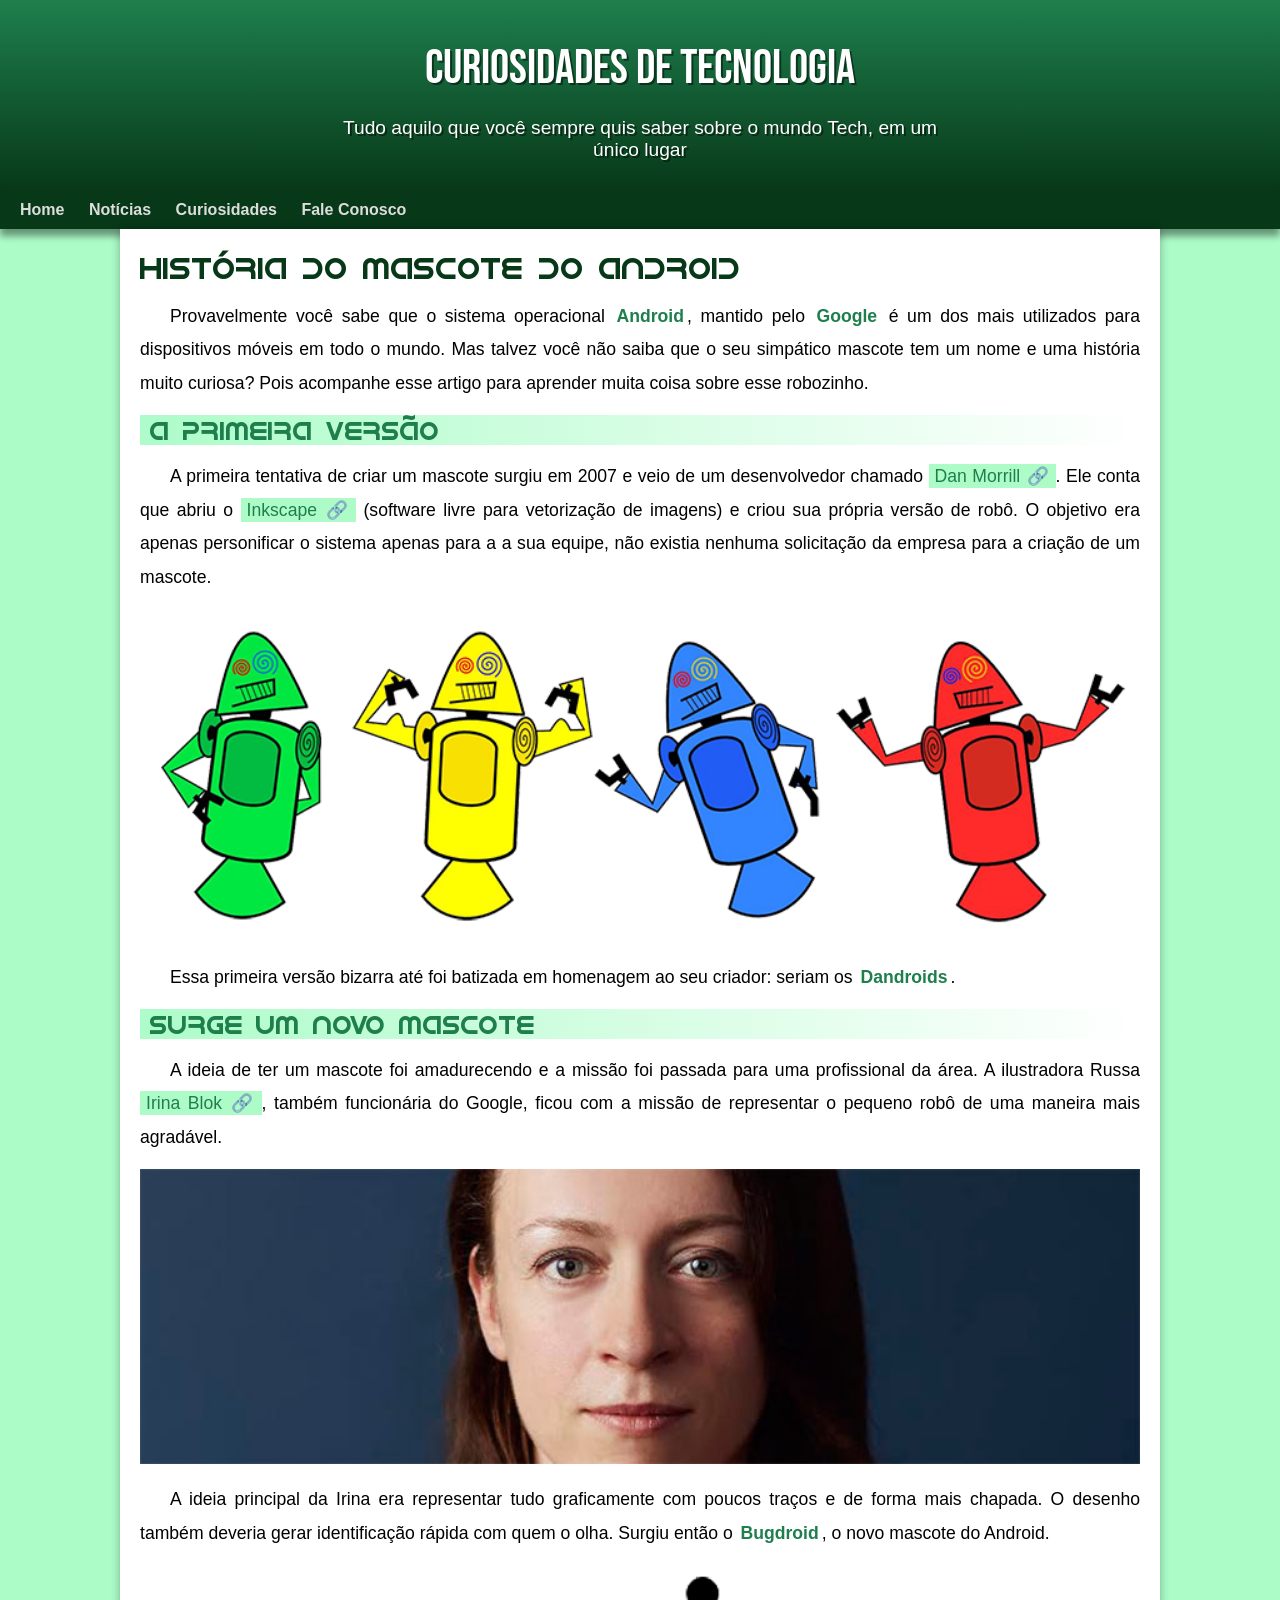
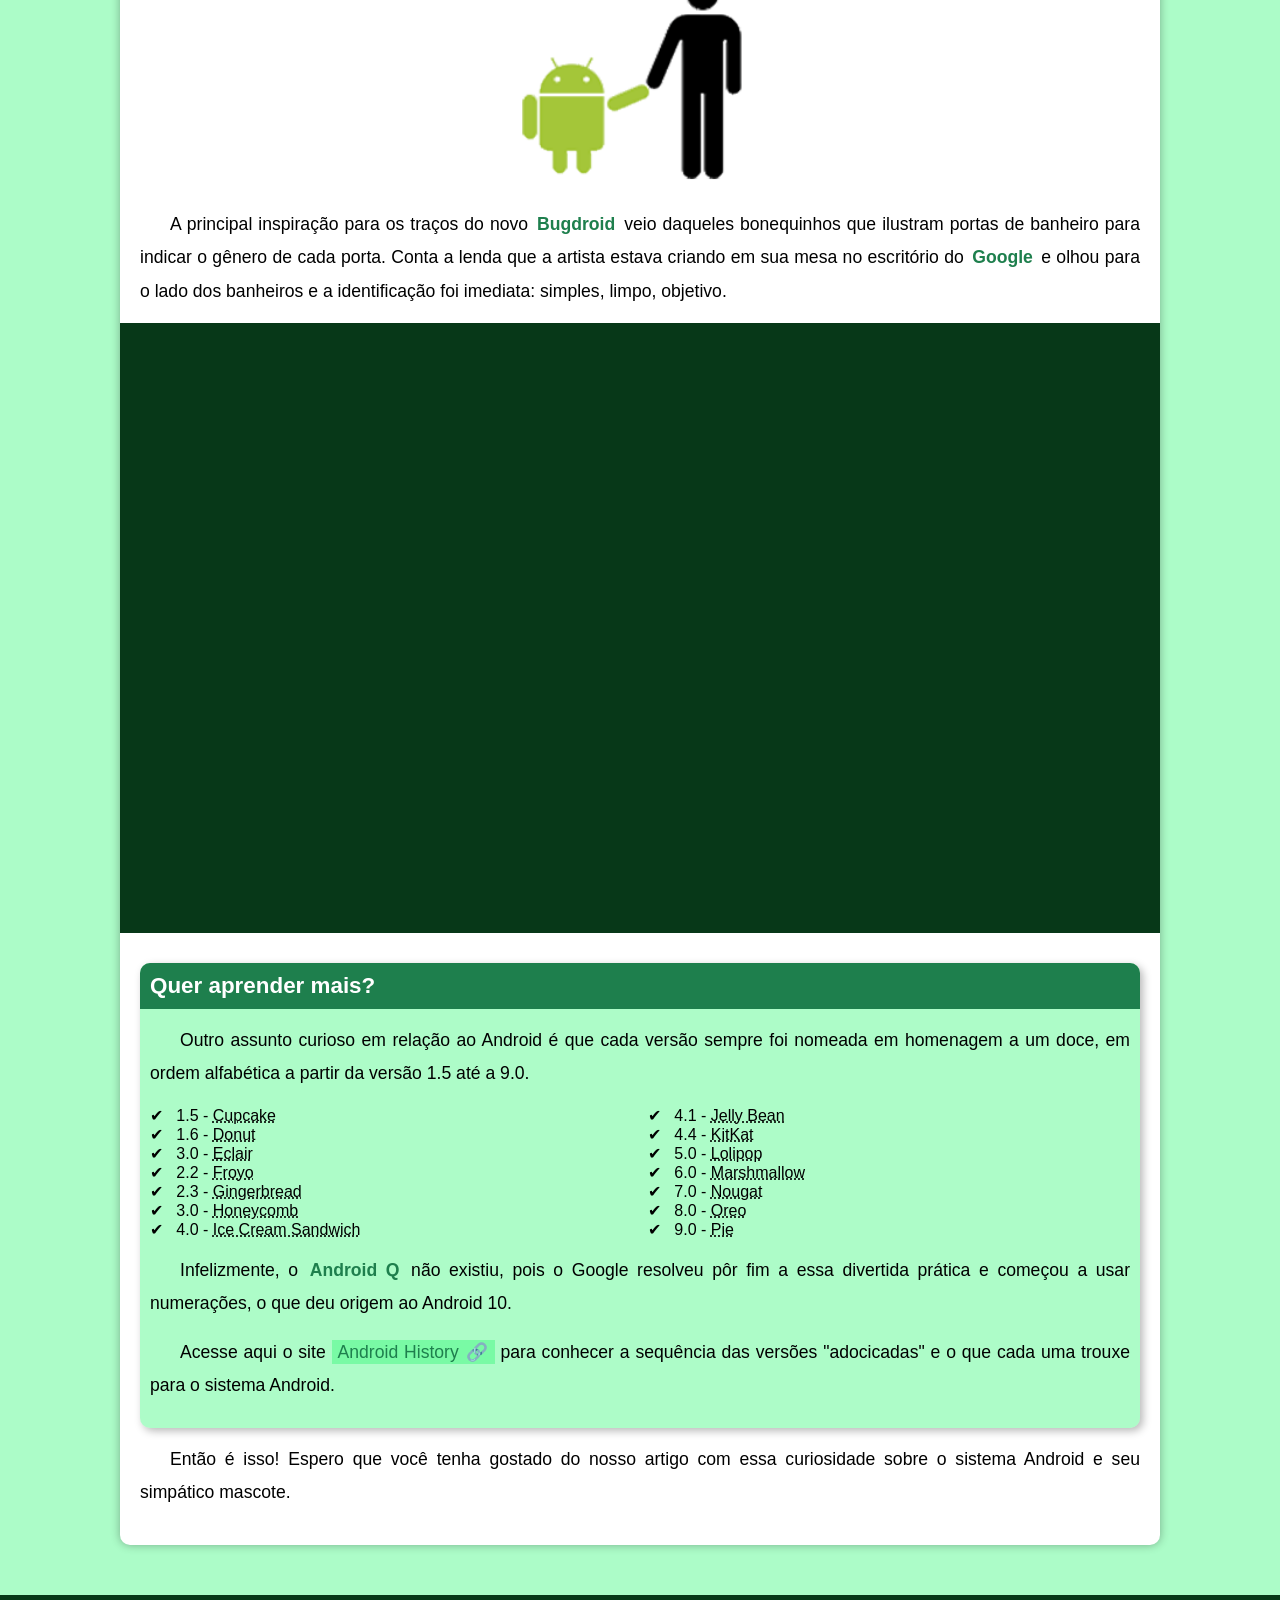
==== index.html @ 0f31d4bb "android" ====
<!DOCTYPE html>
<html lang="pt-br">

<head>
    <meta charset="UTF-8">
    <meta name="viewport" content="width=device-width, initial-scale=1.0">
    <link rel="shortcut icon" href="imagens/favicon.ico" type="image/x-icon">
    <link rel="stylesheet" href="style/android.css">
    <title>Historia do Android</title>
</head>

<body>
    <header>
        <h1>Curiosidades de Tecnologia</h1>
        <p>Tudo aquilo que você sempre quis saber sobre o mundo Tech, em um único lugar</p>
    </header>
    <nav>
        <a href="#">Home</a>
        <a href="#">Notícias</a>
        <a href="#">Curiosidades</a>
        <a href="#">Fale Conosco</a>
    </nav>

    <main>
        <section>
            <h1>História do Mascote do Android</h1>

            <p>
                Provavelmente você sabe que o sistema operacional <strong>Android</strong>, mantido pelo <strong>Google</strong> é um dos mais utilizados para
                dispositivos móveis em todo o mundo. Mas talvez você não saiba que o seu simpático mascote tem um nome e uma
                história muito curiosa? Pois acompanhe esse artigo para aprender muita coisa sobre esse robozinho.
            </p>

            <h2>A primeira versão</h2>

            <p>
                A primeira tentativa de criar um mascote surgiu em 2007 e veio de um desenvolvedor chamado <a href="https://androidcommunity.com/dan-morrill-shows-us-the-android-mascot-that-almost-was-20130103/" target="_blank" rel="external" class="externo">Dan Morrill</a>. Ele
                conta que abriu o <a href="https://inkscape.org/" target="_blank" rel="external" class="externo">Inkscape</a> (software livre para vetorização de imagens) e criou sua própria versão de robô.
                O objetivo era apenas personificar o sistema apenas para a a sua equipe, não existia nenhuma solicitação da
                empresa para a criação de um mascote.
            </p>

            <picture>
                <source media="(max-width: 670px)" srcset="imagens/dan-droids-pq.png">
                <img src="imagens/dan-droids.png" alt="Primeiro mascote do Android">
            </picture>

            <p>Essa primeira versão bizarra até foi batizada em homenagem ao seu criador: seriam os <strong>Dandroids</strong>.</p>

            <h2>Surge um novo mascote</h2>

            <p>
                A ideia de ter um mascote foi amadurecendo e a missão foi passada para uma profissional da área. A
                ilustradora Russa <a href="https://www.irinablok.com/" target="_blank" rel="external" class="externo">Irina Blok</a>, também funcionária do Google, ficou com a missão de representar o pequeno robô
                de uma maneira mais agradável.
            </p>

            <picture>
                <source media="(max-width: 670px)" srcset="imagens/irina-blok-pq.jpg">
                <img src="imagens/irina-blok.jpg" alt="Irina Blok, criadora do Bugdroid">
            </picture>

            <p>
                A ideia principal da Irina era representar tudo graficamente com poucos traços e de forma mais chapada. O
                desenho também deveria gerar identificação rápida com quem o olha. Surgiu então o <strong>Bugdroid</strong>, o novo mascote
                do Android.
            </p>

            <img src="imagens/bugdroid.png" class="pequena" alt="Bugdroid">
            
            <p>
                A principal inspiração para os traços do novo <strong>Bugdroid</strong> veio daqueles bonequinhos que ilustram portas de
                banheiro para indicar o gênero de cada porta. Conta a lenda que a artista estava criando em sua mesa no
                escritório do <strong>Google</strong> e olhou para o lado dos banheiros e a identificação foi imediata: simples, limpo,
                objetivo.
            </p>
            
            <div class="video">
                <iframe width="560" height="315" src="https://www.youtube.com/embed/l2UDgpLz20M?si=JP0JY63qg460XnW1" title="YouTube video player" frameborder="0" allow="accelerometer; autoplay; clipboard-write; encrypted-media; gyroscope; picture-in-picture; web-share" referrerpolicy="strict-origin-when-cross-origin" allowfullscreen></iframe>
            </div>
            
            <aside>
                <h3>Quer aprender mais?</h3>

                <p>
                    Outro assunto curioso em relação ao Android é que cada versão sempre foi nomeada em homenagem a um doce,
                    em ordem alfabética a partir da versão 1.5 até a 9.0.
                </p>

                <ul>
                    <li>
                        1.5 - <abbr title="Bolo de Copo">Cupcake</abbr>
                    </li>

                    <li>
                        1.6 - <abbr title="Rosquinha">Donut</abbr>
                    </li>

                    <li>
                        3.0 - <abbr title="Bomba">Eclair</abbr>
                    </li>

                    <li>
                        2.2 - <abbr title="Iogurte Congelado">Froyo</abbr>
                    </li>

                    <li>
                        2.3 - <abbr title="Biscoito de Gengibre">Gingerbread</abbr>
                    </li>

                    <li>
                        3.0 - <abbr title="Favo de Mel"> Honeycomb</abbr>
                    </li>

                    <li>
                        4.0 - <abbr title="Sanduíche de Sorvete">Ice Cream Sandwich</abbr>
                    </li>

                    <li>
                        4.1 - <abbr title="Jujuba">Jelly Bean</abbr>
                    </li>

                    <li>
                        4.4 - <abbr title="KitKat">KitKat</abbr>
                    </li>

                    <li>
                        5.0 - <abbr title="Pirulito">Lolipop</abbr>
                    </li>

                    <li>
                        6.0 - <abbr title="Marshmallow">Marshmallow</abbr>
                    </li>

                    <li>
                        7.0 - <abbr title="Torrone">Nougat</abbr>
                    </li>

                    <li>
                        8.0 - <abbr title="Oreo"> Oreo</abbr>
                    </li>
                    
                    <li>
                        9.0 - <abbr title="Torta">Pie</abbr>
                    </li>
                </ul>

                <p>
                Infelizmente, o <strong>Android Q</strong> não existiu, pois o Google resolveu pôr fim a essa divertida prática e começou
                a usar numerações, o que deu origem ao Android 10.
                </p>

                <p>
                    Acesse aqui o site <a href="https://www.geeksforgeeks.org/android/history-of-android/" target="_blank" rel="external" class="externo">Android History</a> para conhecer a sequência das versões "adocicadas" e o que cada uma
                    trouxe para o sistema Android.
                </p>
            </aside>
            
            <p>Então é isso! Espero que você tenha gostado do nosso artigo com essa curiosidade sobre o sistema Android e seu simpático mascote.
            </p>

           
        </section>
    </main>

    <footer>
         <p>Site criado por <a href="https://gustavoguanabara.github.io/" target="_blank" rel="external">Gustavo Guanabara</a> para o <a href="https://www.youtube.com/@cursoemvideo" target="_blank" rel="external">CursoemVideo</a>.</p>
    </footer>
</body>

</html>
---- style/android.css ----
@charset "UTF-8";

@import url('https://fonts.googleapis.com/css2?family=Bebas+Neue&display=swap');

@font-face{
    font-family: 'idroid';
    src: url('../fontes/idroid.otf') format('opentype');
    font-weight: normal;
}

*{
    margin: 0px;
    padding: 0px;
}

:root {
    --cor0: #1ef76a5d;
    --cor1: #1EF76A;
    --cor2: #1BDE5F;
    --cor3: #16B84F;
    --cor4: #1E7F4D;
    --cor5: #073818;

    --fonte-padrao: Arial, Verdana, Helvetica, sans-serif;
    --fonte-destaque: "Bebas Neue", cursive, sans-serif;
    --fonte-android: 'idroid', cursive, sans-serif;
}








body {
    background-color: var(--cor0);
    font-family: var(--fonte-padrao);
}


a.externo::after{
    padding: 0px 0px 0px 6px;
    content: "\1F517";
}

header{
    background-image: linear-gradient(to bottom, var(--cor4), var(--cor5));
    min-height: 150px;
    text-align: center;
    padding-top: 40px;
}

header > h1 {
    color: white;
    font-family: var(--fonte-destaque);
    font-size: 3em;
    font-weight: normal;
    margin-bottom: 20px;
    text-shadow: 2px 2px 0px rgba(0, 0, 0, 0.477);
}

header > p{
    color: white;
    font-family: var(--fonte-padrao);
    font-size: 1.2em;
    text-shadow: 2px 2px 0px rgba(0, 0, 0, 0.477);
    max-width: 600px;
    padding-right: 10px;
    padding-left: 10px;
    padding-bottom: 30px;
    margin: auto;
}

nav{
    background-color: var(--cor5);
    padding: 10px;
    box-shadow: 0px 7px 7px rgba(0, 0, 0, 0.417);
}

nav > a {
    color: rgb(221, 221, 221);
    padding: 10px;
    border-radius: 5px;
    text-decoration: none;
    font-weight: bold;
    transition-duration: 0.37s;
}

nav > a:hover{
    background-color: var(--cor3);
    color: var(--cor4);
}

main{
    min-width: 300px;
    max-width: 1000px;
    margin: auto;
    margin-bottom: 50px;
    padding: 20px;
    background-color: white;
    box-shadow: 0px 0px 10px #0000004f;
    border-bottom-left-radius: 10px;
    border-bottom-right-radius: 10px;
}



main h1 {
    color: var(--cor5);
    font-family: var(--fonte-android);
    font-weight: normal;
    font-size: 1.9em;
}

main h2{
    font-family: var(--fonte-android);
    font-size: 1.6em;
    font-weight: normal;
    text-indent: 10px;
    color: var(--cor4);
    background-image: linear-gradient(to right, var(--cor0), transparent);
}

main p{
    margin: 15px 0px;
    text-align: justify;
    text-indent: 30px;
    font-size: 1.1em;
    line-height: 1.9em;
}

main strong{
    color: var(--cor4);
    font-weight: bold;
    padding: 2px 3px;
}

main a{
    text-decoration: none;
    color: var(--cor4);
    background-color: var(--cor0);
    padding: 2px 6px;
    transition-duration: 0.37s;
}

main a:hover{
    background-color: var(--cor3);
    color: var(--cor1);
}

main img{
    width: 100%;
}

main img.pequena{
    display: block;
    margin: auto;
    max-width: 350px;
}


div.video{
    background-color: var(--cor5);
    padding: 20px;
    margin: 0px -20px 30px -20px;
    padding-bottom: 59%;
    position: relative;
}

div.video > iframe{
    position: absolute;
    top: 5%;
    left: 5%;
    width: 90%;
    height: 90%;
}


aside{
    background-color: var(--cor0);
    padding: 10px;
    border-radius: 10px;
    box-shadow: 3px 3px 8px rgba(0, 0, 0, 0.284);
}

aside > h3{
    background-color: var(--cor4);
    color: white;
    font-size: 1.4em;
    padding: 10px;
    margin: -10px -10px 0px -10px;
    border-radius: 10px 10px 0px 0px;
}

aside > ul{
    list-style-type:  '\2714\00A0\00A0';
    list-style-position: inside;
    columns: 2;
}


footer{
    background-color: var(--cor5);
    color: white;
    text-align: center;
    padding: 6px;
}

footer a{
    text-decoration: none;
    font-weight: bolder;
    color: white;
}

footer a:hover{
    text-decoration: underline;
    color: var(--cor1);
}
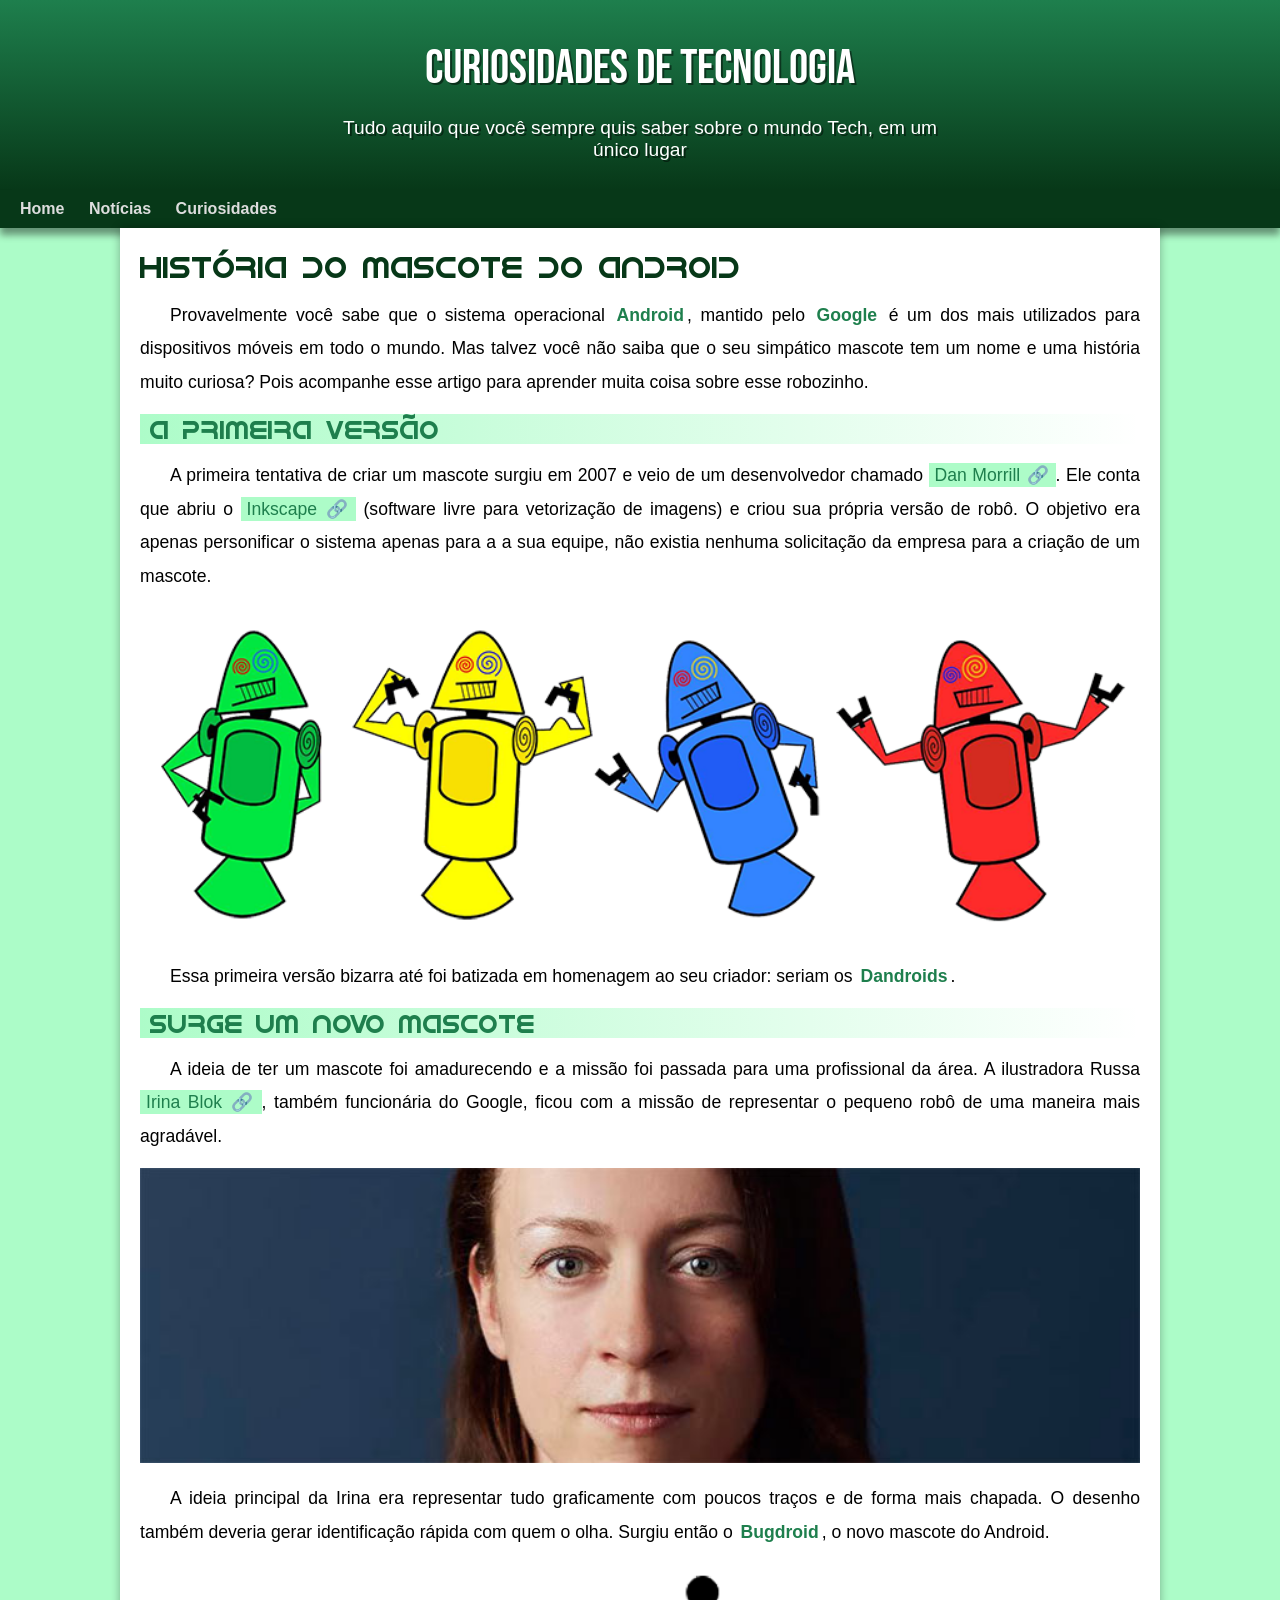
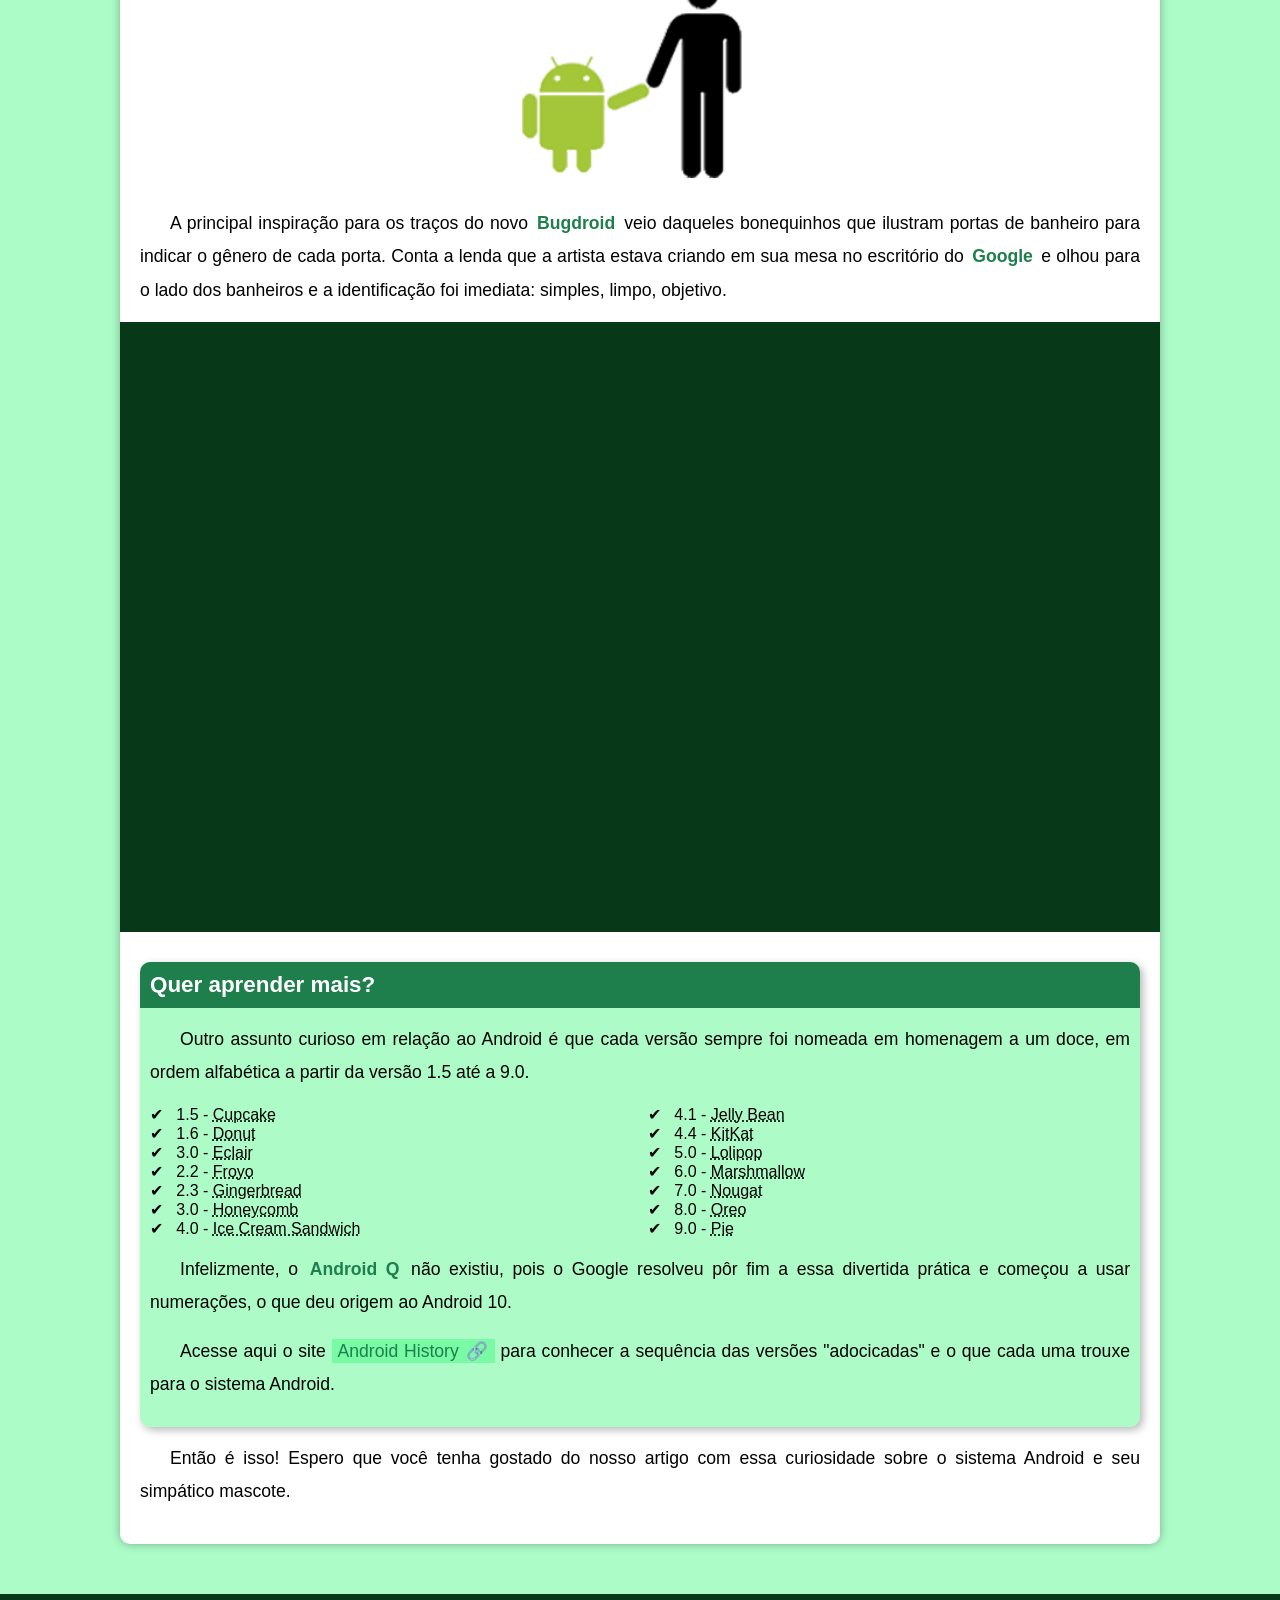
==== commit 9a339a51: "Tirei o "Fale Conosco"" ====
--- a/index.html
+++ b/index.html
@@ -18,7 +18,6 @@
         <a href="#">Home</a>
         <a href="#">Notícias</a>
         <a href="#">Curiosidades</a>
-        <a href="#">Fale Conosco</a>
     </nav>
 
     <main>
--- a/style/android.css
+++ b/style/android.css
@@ -68,7 +68,7 @@
     max-width: 600px;
     padding-right: 10px;
     padding-left: 10px;
-    padding-bottom: 30px;
+    padding-bottom: 20px;
     margin: auto;
 }
 
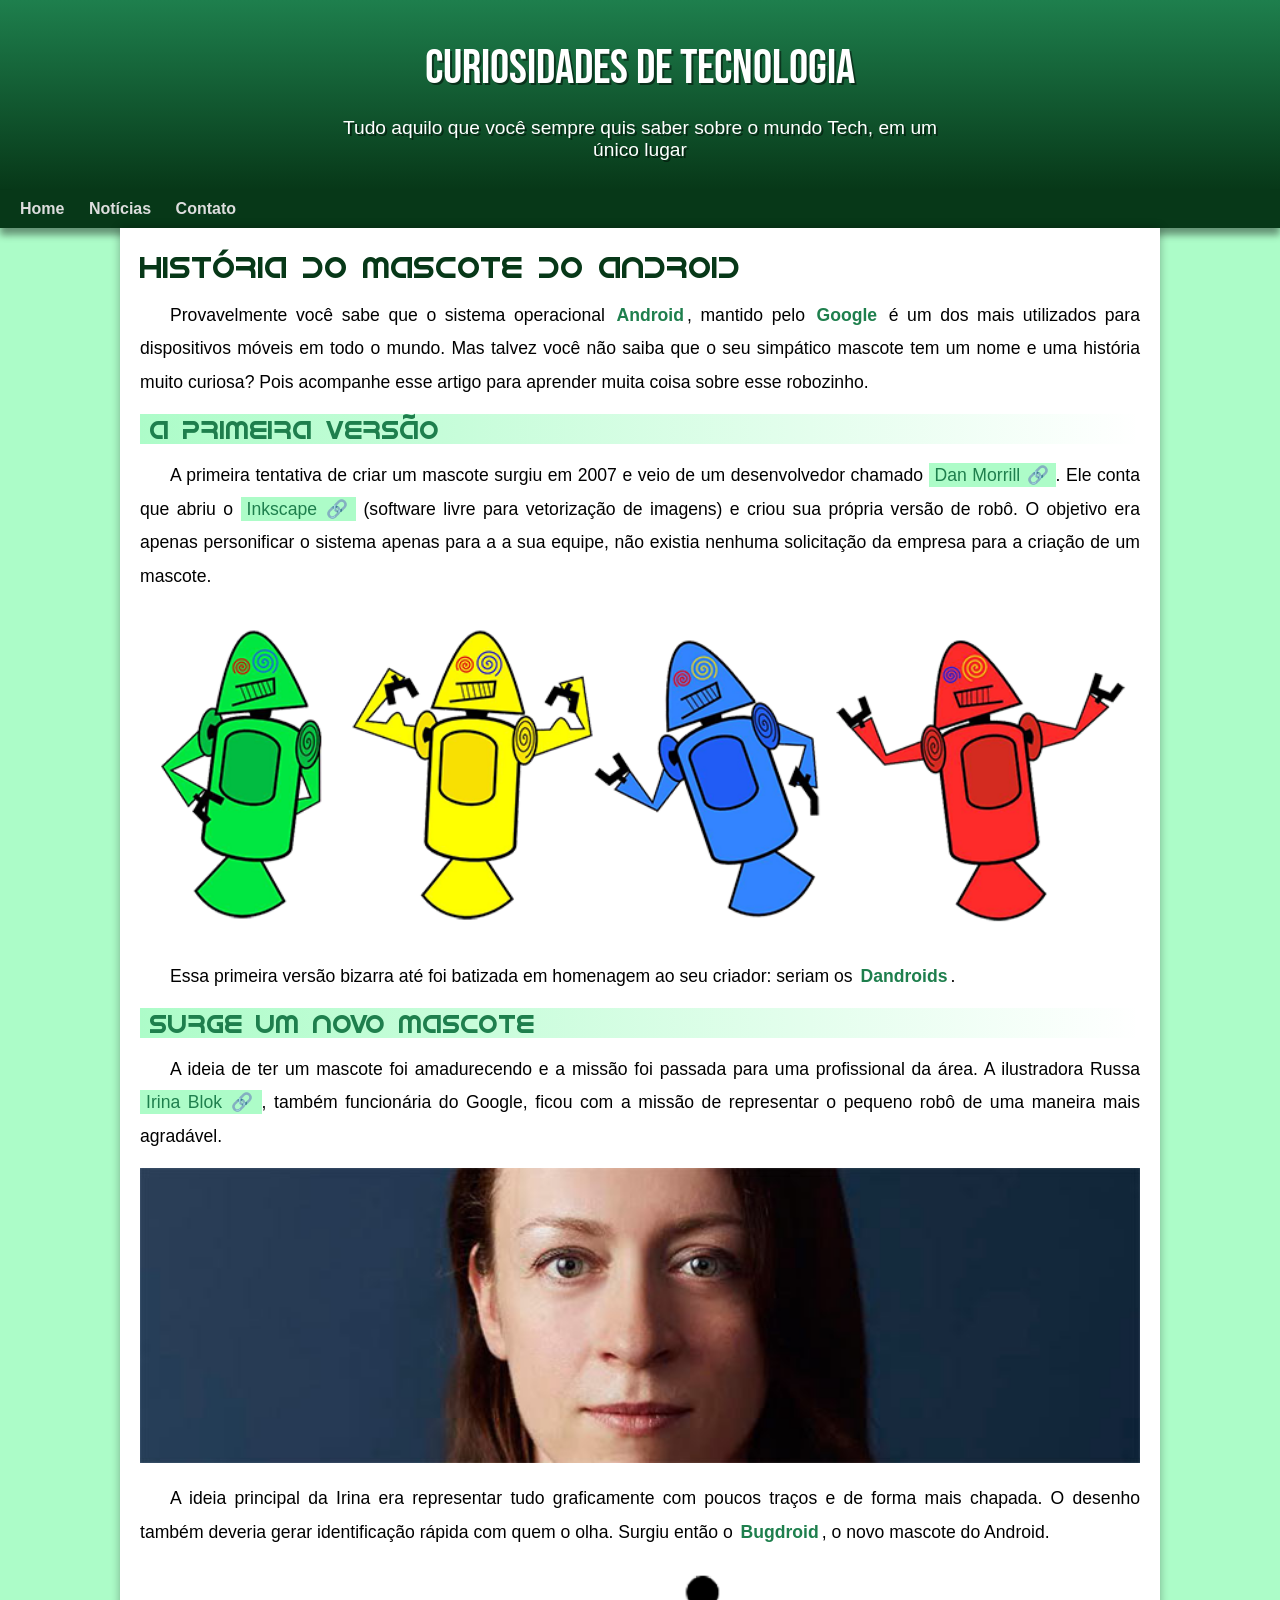
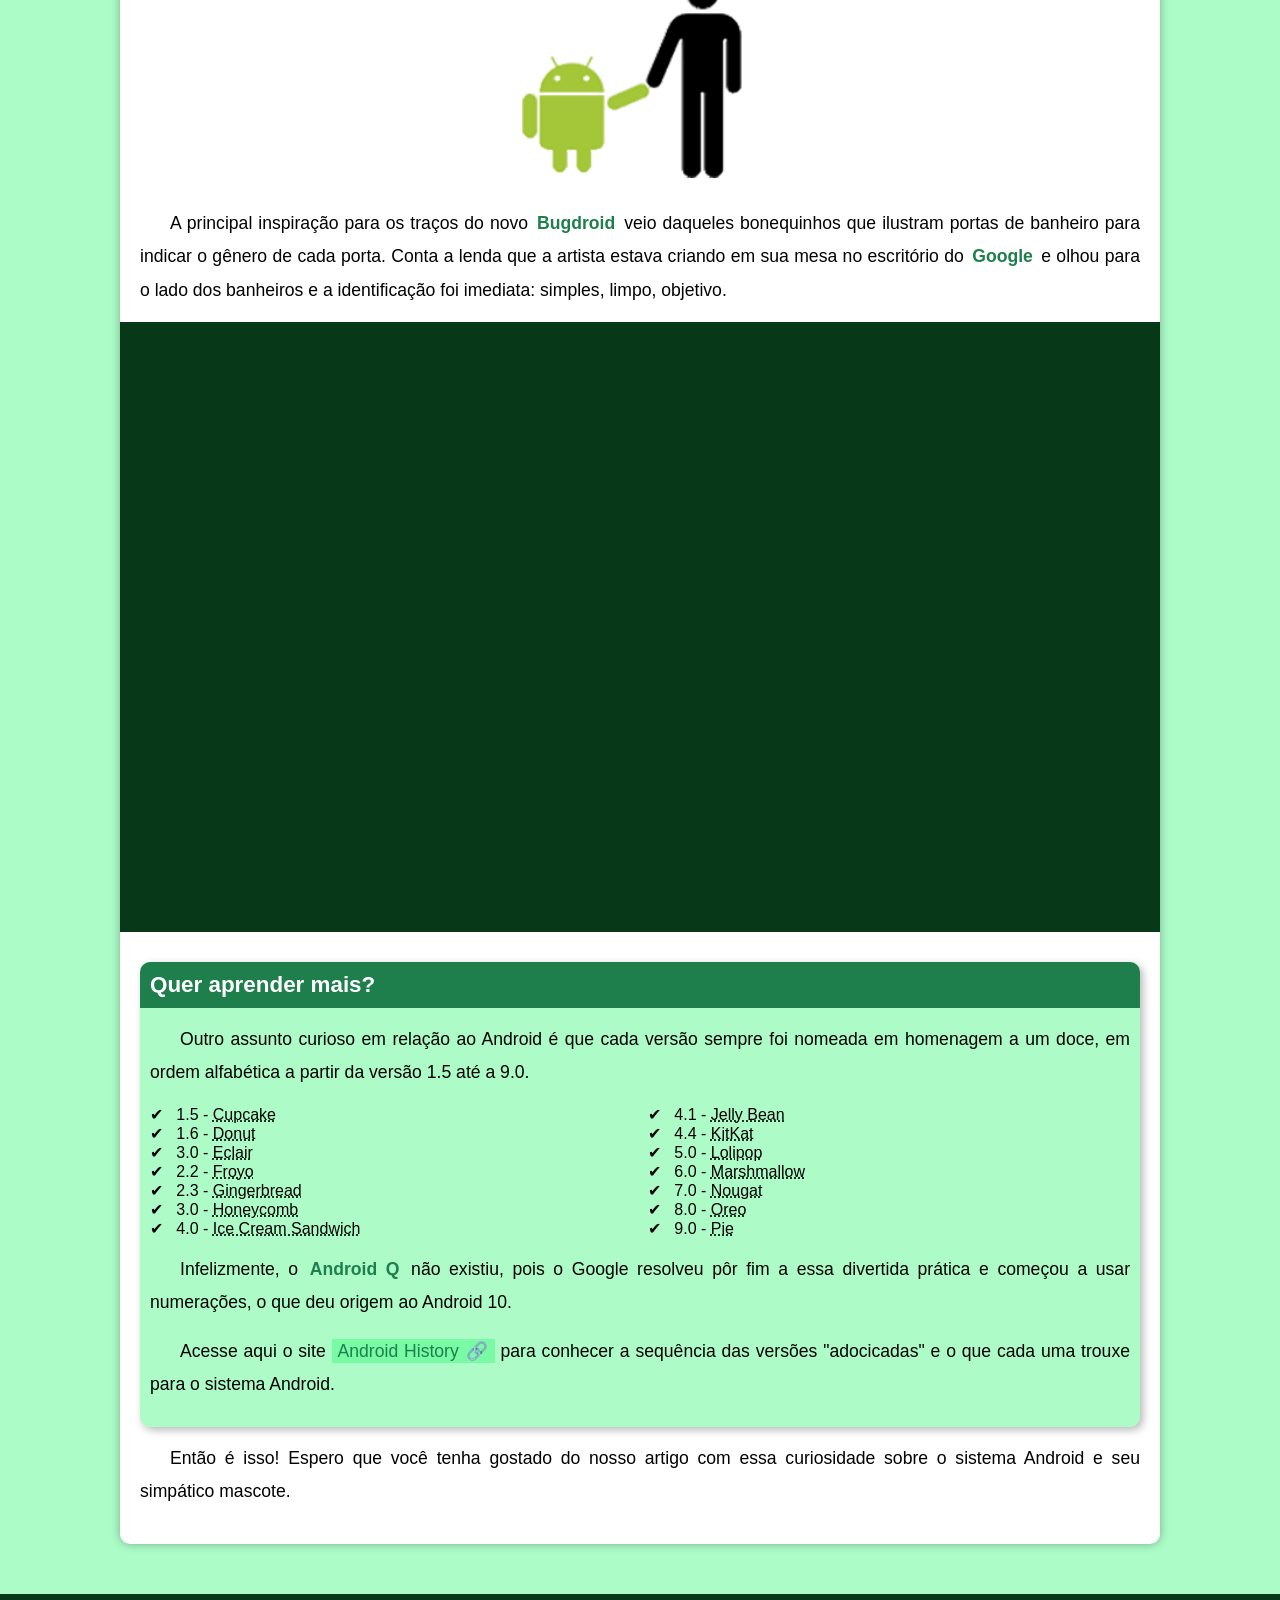
==== commit f07adbfa: "Mudança nos nav" ====
--- a/index.html
+++ b/index.html
@@ -17,7 +17,7 @@
     <nav>
         <a href="#">Home</a>
         <a href="#">Notícias</a>
-        <a href="#">Curiosidades</a>
+        <a href="#">Contato</a>
     </nav>
 
     <main>
